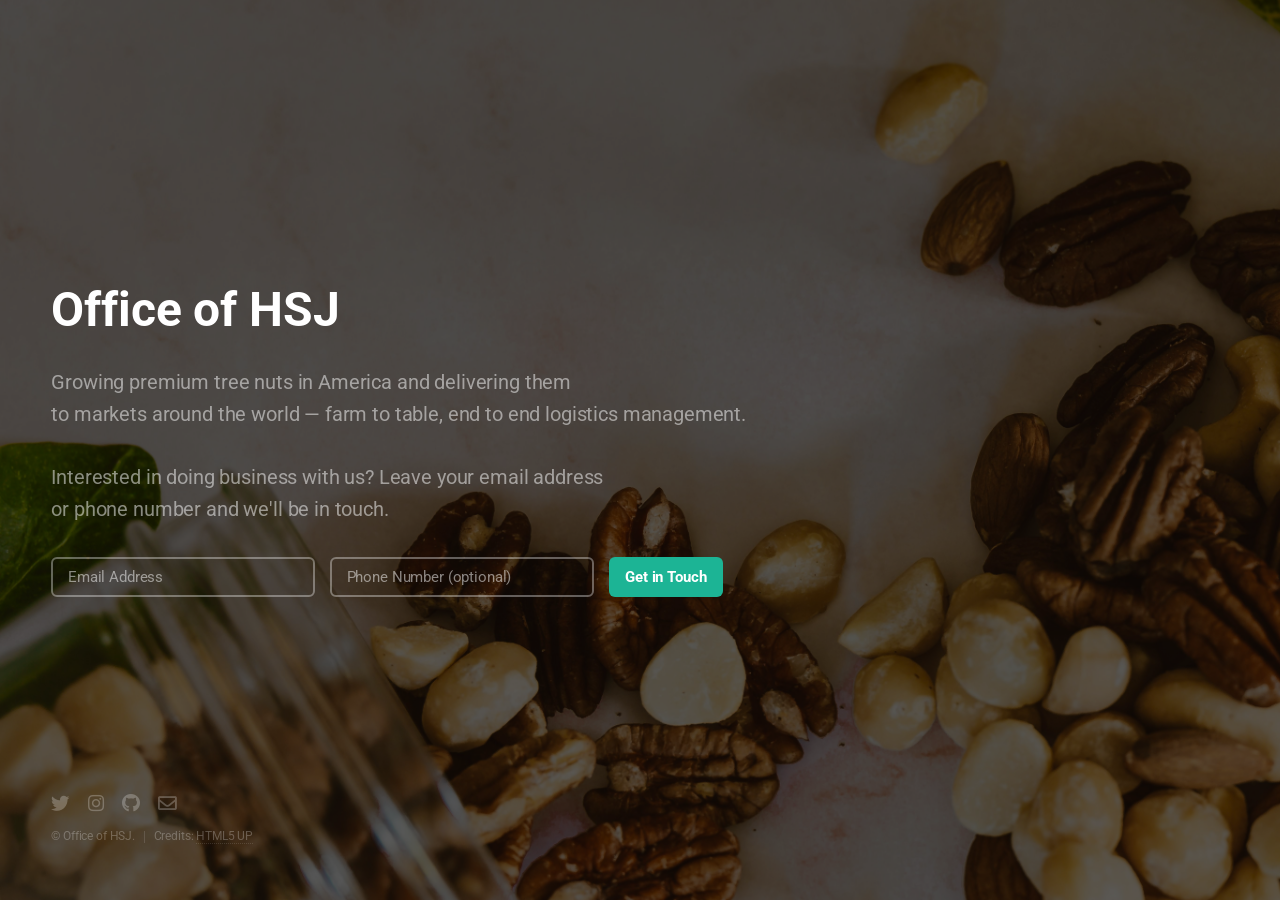
==== atn.html @ 4ea0081a "Add Office of HSJ landing page and move ATN to atn.html Restructures the site so index.html is now a" ====
<!DOCTYPE HTML>
<!--
	Eventually by HTML5 UP
	html5up.net | @ajlkn
	Free for personal and commercial use under the CCA 3.0 license (html5up.net/license)
-->
<html>
	<head>
		<title>Office of HSJ</title>
		<meta charset="utf-8" />
		<meta name="viewport" content="width=device-width, initial-scale=1, user-scalable=no" />
		<link rel="stylesheet" href="assets/css/main.css" />
	</head>
	<body class="is-preload">

		<!-- Header -->
			<header id="header">
				<h1>Office of HSJ</h1>
				<p>Growing premium tree nuts in America and delivering them<br />
				to markets around the world — farm to table, end to end logistics management.</p>
				<p>Interested in doing business with us? Leave your email address<br />
				or phone number and we'll be in touch.</p>
			</header>

		<!-- Signup Form -->
			<form id="signup-form" method="post" action="https://formspree.io/f/xlgoalpp">
				<input type="email" name="email" id="email" placeholder="Email Address" />
				<input type="tel" name="phone" id="phone" placeholder="Phone Number (optional)" />
				<input type="submit" value="Get in Touch" />
			</form>

		<!-- Footer -->
			<footer id="footer">
				<ul class="icons">
					<li><a href="#" class="icon brands fa-twitter"><span class="label">Twitter</span></a></li>
					<li><a href="#" class="icon brands fa-instagram"><span class="label">Instagram</span></a></li>
					<li><a href="#" class="icon brands fa-github"><span class="label">GitHub</span></a></li>
					<li><a href="#" class="icon fa-envelope"><span class="label">Email</span></a></li>
				</ul>
				<ul class="copyright">
					<li>&copy; Office of HSJ.</li><li>Credits: <a href="http://html5up.net">HTML5 UP</a></li>
				</ul>
			</footer>

		<!-- Scripts -->
			<script src="assets/js/main.js"></script>

	</body>
</html>
---- assets/css/main.css ----
@import url(fontawesome-all.min.css);
@import url("https://fonts.googleapis.com/css?family=Roboto:400,700");
/*
	Eventually by HTML5 UP
	html5up.net | @ajlkn
	Free for personal and commercial use under the CCA 3.0 license (html5up.net/license)
*/
html, body, div, span, applet, object,
iframe, h1, h2, h3, h4, h5, h6, p, blockquote,
pre, a, abbr, acronym, address, big, cite,
code, del, dfn, em, img, ins, kbd, q, s, samp,
small, strike, strong, sub, sup, tt, var, b,
u, i, center, dl, dt, dd, ol, ul, li, fieldset,
form, label, legend, table, caption, tbody,
tfoot, thead, tr, th, td, article, aside,
canvas, details, embed, figure, figcaption,
footer, header, hgroup, menu, nav, output, ruby,
section, summary, time, mark, audio, video {
  margin: 0;
  padding: 0;
  border: 0;
  font-size: 100%;
  font: inherit;
  vertical-align: baseline; }

article, aside, details, figcaption, figure,
footer, header, hgroup, menu, nav, section {
  display: block; }

body {
  line-height: 1; }

ol, ul {
  list-style: none; }

blockquote, q {
  quotes: none; }
  blockquote:before, blockquote:after, q:before, q:after {
    content: '';
    content: none; }

table {
  border-collapse: collapse;
  border-spacing: 0; }

body {
  -webkit-text-size-adjust: none; }

mark {
  background-color: transparent;
  color: inherit; }

input::-moz-focus-inner {
  border: 0;
  padding: 0; }

input, select, textarea {
  -moz-appearance: none;
  -webkit-appearance: none;
  -ms-appearance: none;
  appearance: none; }

/* Basic */
@-ms-viewport {
  width: device-width; }

body {
  -ms-overflow-style: scrollbar; }

@media screen and (max-width: 480px) {
  html, body {
    min-width: 320px; } }

html {
  box-sizing: border-box; }

*, *:before, *:after {
  box-sizing: inherit; }

html, body {
  height: 100%;
  overflow-x: hidden;
  width: 100%; }
  @media screen and (max-height: 640px) {
    html, body {
      height: auto;
      min-height: 100%; } }

body {
  display: -moz-flex;
  display: -webkit-flex;
  display: -ms-flex;
  display: flex;
  -moz-flex-direction: column;
  -webkit-flex-direction: column;
  -ms-flex-direction: column;
  flex-direction: column;
  -moz-justify-content: center;
  -webkit-justify-content: center;
  -ms-justify-content: center;
  justify-content: center;
  background-color: #000;
  padding: 6em 4em 4em 4em; }
  body.is-preload *, body.is-preload *:before, body.is-preload *:after {
    -moz-animation: none !important;
    -webkit-animation: none !important;
    -ms-animation: none !important;
    animation: none !important;
    -moz-transition: none !important;
    -webkit-transition: none !important;
    -ms-transition: none !important;
    transition: none !important; }
  body > * {
    position: relative;
    z-index: 2; }
  @media screen and (max-width: 1680px) {
    body {
      padding: 6em 3.5em 3.5em 3.5em; } }
  @media screen and (max-width: 736px) {
    body {
      padding: 5em 2em 2em 2em; } }
  @media screen and (max-width: 360px) {
    body {
      padding: 5em 1.25em 1.25em 1.25em; } }

/* BG */
#bg {
  -moz-transition: opacity 2s ease-in-out;
  -webkit-transition: opacity 2s ease-in-out;
  -ms-transition: opacity 2s ease-in-out;
  transition: opacity 2s ease-in-out;
  height: 100%;
  left: 0;
  opacity: 0.375;
  position: fixed;
  top: 0;
  width: 100%;
  z-index: 1; }
  #bg div {
    -moz-transition: opacity 3s ease;
    -webkit-transition: opacity 3s ease;
    -ms-transition: opacity 3s ease;
    transition: opacity 3s ease;
    background-size: cover;
    height: 100%;
    left: 0;
    opacity: 0;
    position: absolute;
    top: 0;
    visibility: hidden;
    width: 150%; }
    #bg div.visible {
      -moz-animation: bg 45s linear infinite;
      -webkit-animation: bg 45s linear infinite;
      -ms-animation: bg 45s linear infinite;
      animation: bg 45s linear infinite;
      opacity: 1;
      visibility: visible;
      z-index: 1; }
      #bg div.visible.top {
        z-index: 2; }
      @media screen and (max-width: 1280px) {
        #bg div.visible {
          -moz-animation: bg 29.25s linear infinite;
          -webkit-animation: bg 29.25s linear infinite;
          -ms-animation: bg 29.25s linear infinite;
          animation: bg 29.25s linear infinite; } }
      @media screen and (max-width: 736px) {
        #bg div.visible {
          -moz-animation: bg 18s linear infinite;
          -webkit-animation: bg 18s linear infinite;
          -ms-animation: bg 18s linear infinite;
          animation: bg 18s linear infinite; } }
    #bg div:only-child {
      -moz-animation-direction: alternate !important;
      -webkit-animation-direction: alternate !important;
      -ms-animation-direction: alternate !important;
      animation-direction: alternate !important; }
  body.is-preload #bg {
    opacity: 0; }

@-moz-keyframes bg {
  0% {
    -moz-transform: translateX(0);
    -webkit-transform: translateX(0);
    -ms-transform: translateX(0);
    transform: translateX(0); }
  100% {
    -moz-transform: translateX(-25%);
    -webkit-transform: translateX(-25%);
    -ms-transform: translateX(-25%);
    transform: translateX(-25%); } }

@-webkit-keyframes bg {
  0% {
    -moz-transform: translateX(0);
    -webkit-transform: translateX(0);
    -ms-transform: translateX(0);
    transform: translateX(0); }
  100% {
    -moz-transform: translateX(-25%);
    -webkit-transform: translateX(-25%);
    -ms-transform: translateX(-25%);
    transform: translateX(-25%); } }

@-ms-keyframes bg {
  0% {
    -moz-transform: translateX(0);
    -webkit-transform: translateX(0);
    -ms-transform: translateX(0);
    transform: translateX(0); }
  100% {
    -moz-transform: translateX(-25%);
    -webkit-transform: translateX(-25%);
    -ms-transform: translateX(-25%);
    transform: translateX(-25%); } }

@keyframes bg {
  0% {
    -moz-transform: translateX(0);
    -webkit-transform: translateX(0);
    -ms-transform: translateX(0);
    transform: translateX(0); }
  100% {
    -moz-transform: translateX(-25%);
    -webkit-transform: translateX(-25%);
    -ms-transform: translateX(-25%);
    transform: translateX(-25%); } }

/* Type */
body, input, select, textarea {
  color: rgba(255, 255, 255, 0.75);
  font-family: "Roboto", sans-serif;
  font-size: 16pt;
  font-weight: 400;
  letter-spacing: -0.01em;
  line-height: 1.65em; }
  @media screen and (max-width: 1680px) {
    body, input, select, textarea {
      font-size: 12pt; } }
  @media screen and (max-width: 1280px) {
    body, input, select, textarea {
      font-size: 11pt; } }
  @media screen and (max-width: 980px) {
    body, input, select, textarea {
      font-size: 12pt; } }
  @media screen and (max-width: 736px) {
    body, input, select, textarea {
      font-size: 12pt; } }
  @media screen and (max-width: 480px) {
    body, input, select, textarea {
      font-size: 12pt; } }

a {
  -moz-transition: border-bottom-color 0.2s ease, color 0.2s ease;
  -webkit-transition: border-bottom-color 0.2s ease, color 0.2s ease;
  -ms-transition: border-bottom-color 0.2s ease, color 0.2s ease;
  transition: border-bottom-color 0.2s ease, color 0.2s ease;
  border-bottom: dotted 1px rgba(255, 255, 255, 0.25);
  color: #1cb495;
  text-decoration: none; }
  a:hover {
    border-bottom-color: transparent;
    color: #1cb495 !important;
    text-decoration: none; }

strong, b {
  color: #fff;
  font-weight: 700; }

em, i {
  font-style: italic; }

p {
  margin: 0 0 2em 0; }

h1, h2, h3, h4, h5, h6 {
  color: #fff;
  font-weight: 700;
  line-height: 1em;
  margin: 0 0 1em 0; }
  h1 a, h2 a, h3 a, h4 a, h5 a, h6 a {
    color: inherit;
    text-decoration: none; }

h1 {
  font-size: 2.5em;
  line-height: 1.25em; }

h2 {
  font-size: 1.75em;
  line-height: 1.5em; }

h3 {
  font-size: 1.35em;
  line-height: 1.5em; }

h4 {
  font-size: 1.1em;
  line-height: 1.5em; }

h5 {
  font-size: 0.9em;
  line-height: 1.5em; }

h6 {
  font-size: 0.7em;
  line-height: 1.5em; }

sub {
  font-size: 0.8em;
  position: relative;
  top: 0.5em; }

sup {
  font-size: 0.8em;
  position: relative;
  top: -0.5em; }

blockquote {
  border-left: solid 8px rgba(255, 255, 255, 0.35);
  font-style: italic;
  margin: 0 0 2em 0;
  padding: 0.5em 0 0.5em 2em; }

code {
  background: rgba(255, 255, 255, 0.125);
  border-radius: 6px;
  border: solid 2px rgba(255, 255, 255, 0.35);
  font-family: "Courier New", monospace;
  font-size: 0.9em;
  margin: 0 0.25em;
  padding: 0.25em 0.65em; }

pre {
  -webkit-overflow-scrolling: touch;
  font-family: "Courier New", monospace;
  font-size: 0.9em;
  margin: 0 0 2em 0; }
  pre code {
    display: block;
    line-height: 1.75em;
    padding: 1em 1.5em;
    overflow-x: auto; }

hr {
  border: 0;
  border-bottom: solid 2px rgba(255, 255, 255, 0.35);
  margin: 2em 0; }
  hr.major {
    margin: 3em 0; }

/* Section/Article */
section.special, article.special {
  text-align: center; }

header p {
  color: rgba(255, 255, 255, 0.5);
  position: relative;
  margin: 0 0 1.5em 0; }

header h2 + p {
  font-size: 1.25em;
  margin-top: -1em;
  line-height: 1.5em; }

header h3 + p {
  font-size: 1.1em;
  margin-top: -0.8em;
  line-height: 1.5em; }

header h4 + p,
header h5 + p,
header h6 + p {
  font-size: 0.9em;
  margin-top: -0.6em;
  line-height: 1.5em; }

@media screen and (max-width: 980px) {
  header br {
    display: none; } }

@media screen and (max-width: 736px) {
  header br {
    display: inline; } }

@media screen and (max-width: 480px) {
  header br {
    display: none; } }

/* Icon */
.icon {
  text-decoration: none;
  border-bottom: none;
  position: relative; }
  .icon:before {
    -moz-osx-font-smoothing: grayscale;
    -webkit-font-smoothing: antialiased;
    display: inline-block;
    font-style: normal;
    font-variant: normal;
    text-rendering: auto;
    line-height: 1;
    text-transform: none !important;
    font-family: 'Font Awesome 5 Free';
    font-weight: 400; }
  .icon > .label {
    display: none; }
  .icon:before {
    line-height: inherit; }
  .icon.solid:before {
    font-weight: 900; }
  .icon.brands:before {
    font-family: 'Font Awesome 5 Brands'; }

/* List */
ol {
  list-style: decimal;
  margin: 0 0 2em 0;
  padding-left: 1.25em; }
  ol li {
    padding-left: 0.25em; }

ul {
  list-style: disc;
  margin: 0 0 2em 0;
  padding-left: 1em; }
  ul li {
    padding-left: 0.5em; }

/* Icons */
ul.icons {
  cursor: default;
  list-style: none;
  padding-left: 0; }
  ul.icons li {
    display: inline-block;
    padding: 0 1em 0 0; }
    ul.icons li:last-child {
      padding-right: 0; }
    ul.icons li .icon:before {
      font-size: 1.25em; }
    ul.icons li a {
      color: inherit; }

/* Form */
form {
  margin: 0 0 2em 0; }
  form .message {
    text-decoration: none;
    -moz-transition: opacity 0.2s ease-in-out, -moz-transform 0.2s ease-in-out;
    -webkit-transition: opacity 0.2s ease-in-out, -webkit-transform 0.2s ease-in-out;
    -ms-transition: opacity 0.2s ease-in-out, -ms-transform 0.2s ease-in-out;
    transition: opacity 0.2s ease-in-out, transform 0.2s ease-in-out;
    -moz-transform: scale(1.05);
    -webkit-transform: scale(1.05);
    -ms-transform: scale(1.05);
    transform: scale(1.05);
    height: 2.75em;
    line-height: 2.75em;
    opacity: 0; }
    form .message:before {
      -moz-osx-font-smoothing: grayscale;
      -webkit-font-smoothing: antialiased;
      display: inline-block;
      font-style: normal;
      font-variant: normal;
      text-rendering: auto;
      line-height: 1;
      text-transform: none !important;
      font-family: 'Font Awesome 5 Free';
      font-weight: 900; }
    form .message:before {
      margin-right: 0.5em; }
    form .message.visible {
      -moz-transform: scale(1);
      -webkit-transform: scale(1);
      -ms-transform: scale(1);
      transform: scale(1);
      opacity: 1; }
    form .message.success {
      color: #1cb495; }
      form .message.success:before {
        content: '\f00c'; }
    form .message.failure {
      color: #ff2361; }
      form .message.failure:before {
        content: '\f119'; }

label {
  color: #fff;
  display: block;
  font-size: 0.9em;
  font-weight: 700;
  margin: 0 0 1em 0; }

@-moz-keyframes focus {
  0% {
    -moz-transform: scale(1);
    -webkit-transform: scale(1);
    -ms-transform: scale(1);
    transform: scale(1); }
  50% {
    -moz-transform: scale(1.025);
    -webkit-transform: scale(1.025);
    -ms-transform: scale(1.025);
    transform: scale(1.025); }
  100% {
    -moz-transform: scale(1);
    -webkit-transform: scale(1);
    -ms-transform: scale(1);
    transform: scale(1); } }

@-webkit-keyframes focus {
  0% {
    -moz-transform: scale(1);
    -webkit-transform: scale(1);
    -ms-transform: scale(1);
    transform: scale(1); }
  50% {
    -moz-transform: scale(1.025);
    -webkit-transform: scale(1.025);
    -ms-transform: scale(1.025);
    transform: scale(1.025); }
  100% {
    -moz-transform: scale(1);
    -webkit-transform: scale(1);
    -ms-transform: scale(1);
    transform: scale(1); } }

@-ms-keyframes focus {
  0% {
    -moz-transform: scale(1);
    -webkit-transform: scale(1);
    -ms-transform: scale(1);
    transform: scale(1); }
  50% {
    -moz-transform: scale(1.025);
    -webkit-transform: scale(1.025);
    -ms-transform: scale(1.025);
    transform: scale(1.025); }
  100% {
    -moz-transform: scale(1);
    -webkit-transform: scale(1);
    -ms-transform: scale(1);
    transform: scale(1); } }

@keyframes focus {
  0% {
    -moz-transform: scale(1);
    -webkit-transform: scale(1);
    -ms-transform: scale(1);
    transform: scale(1); }
  50% {
    -moz-transform: scale(1.025);
    -webkit-transform: scale(1.025);
    -ms-transform: scale(1.025);
    transform: scale(1.025); }
  100% {
    -moz-transform: scale(1);
    -webkit-transform: scale(1);
    -ms-transform: scale(1);
    transform: scale(1); } }

input[type="text"],
input[type="password"],
input[type="email"],
input[type="tel"],
select,
textarea {
  -moz-appearance: none;
  -webkit-appearance: none;
  -ms-appearance: none;
  appearance: none;
  -moz-transform: scale(1);
  -webkit-transform: scale(1);
  -ms-transform: scale(1);
  transform: scale(1);
  -moz-transition: border-color 0.2s ease, background-color 0.2s ease;
  -webkit-transition: border-color 0.2s ease, background-color 0.2s ease;
  -ms-transition: border-color 0.2s ease, background-color 0.2s ease;
  transition: border-color 0.2s ease, background-color 0.2s ease;
  background-color: transparent;
  border-radius: 6px;
  border: none;
  border: solid 2px rgba(255, 255, 255, 0.35);
  color: inherit;
  display: block;
  outline: 0;
  padding: 0 1em;
  text-decoration: none;
  width: 100%; }
  input[type="text"]:invalid,
  input[type="password"]:invalid,
  input[type="email"]:invalid,
  input[type="tel"]:invalid,
  select:invalid,
  textarea:invalid {
    box-shadow: none; }
  input[type="text"]:focus,
  input[type="password"]:focus,
  input[type="email"]:focus,
  input[type="tel"]:focus,
  select:focus,
  textarea:focus {
    -moz-animation: focus 0.1s;
    -webkit-animation: focus 0.1s;
    -ms-animation: focus 0.1s;
    animation: focus 0.1s;
    background-color: rgba(255, 255, 255, 0.125);
    border-color: #1cb495; }

select {
  background-image: url("data:image/svg+xml;charset=utf8,%3Csvg xmlns='http://www.w3.org/2000/svg' width='40' height='40' preserveAspectRatio='none' viewBox='0 0 40 40'%3E%3Cpath d='M9.4,12.3l10.4,10.4l10.4-10.4c0.2-0.2,0.5-0.4,0.9-0.4c0.3,0,0.6,0.1,0.9,0.4l3.3,3.3c0.2,0.2,0.4,0.5,0.4,0.9 c0,0.4-0.1,0.6-0.4,0.9L20.7,31.9c-0.2,0.2-0.5,0.4-0.9,0.4c-0.3,0-0.6-0.1-0.9-0.4L4.3,17.3c-0.2-0.2-0.4-0.5-0.4-0.9 c0-0.4,0.1-0.6,0.4-0.9l3.3-3.3c0.2-0.2,0.5-0.4,0.9-0.4S9.1,12.1,9.4,12.3z' fill='rgba(255, 255, 255, 0.35)' /%3E%3C/svg%3E");
  background-size: 1.25rem;
  background-repeat: no-repeat;
  background-position: calc(100% - 1rem) center;
  height: 2.75em;
  padding-right: 2.75em;
  text-overflow: ellipsis; }
  select option {
    color: #fff;
    background: #000; }
  select:focus::-ms-value {
    background-color: transparent; }
  select::-ms-expand {
    display: none; }

input[type="text"],
input[type="password"],
input[type="email"],
input[type="tel"],
select {
  height: 2.75em; }

textarea {
  padding: 0.75em 1em; }

input[type="checkbox"],
input[type="radio"] {
  -moz-appearance: none;
  -webkit-appearance: none;
  -ms-appearance: none;
  appearance: none;
  display: block;
  float: left;
  margin-right: -2em;
  opacity: 0;
  width: 1em;
  z-index: -1; }
  input[type="checkbox"] + label,
  input[type="radio"] + label {
    text-decoration: none;
    color: rgba(255, 255, 255, 0.75);
    cursor: pointer;
    display: inline-block;
    font-size: 1em;
    font-weight: 400;
    padding-left: 2.4em;
    padding-right: 0.75em;
    position: relative; }
    input[type="checkbox"] + label:before,
    input[type="radio"] + label:before {
      -moz-osx-font-smoothing: grayscale;
      -webkit-font-smoothing: antialiased;
      display: inline-block;
      font-style: normal;
      font-variant: normal;
      text-rendering: auto;
      line-height: 1;
      text-transform: none !important;
      font-family: 'Font Awesome 5 Free';
      font-weight: 900; }
    input[type="checkbox"] + label:before,
    input[type="radio"] + label:before {
      background: rgba(255, 255, 255, 0.125);
      border-radius: 6px;
      border: solid 2px rgba(255, 255, 255, 0.35);
      content: '';
      display: inline-block;
      font-size: 0.8em;
      height: 1.65em;
      left: 0;
      line-height: 1.65em;
      position: absolute;
      text-align: center;
      top: 0;
      width: 1.65em; }
  input[type="checkbox"]:checked + label:before,
  input[type="radio"]:checked + label:before {
    background: #1cb495;
    border-color: #1cb495;
    color: #ffffff;
    content: '\f00c'; }
  input[type="checkbox"]:focus + label:before,
  input[type="radio"]:focus + label:before {
    border-color: #1cb495;
    box-shadow: 0 0 0 2px #1cb495; }

input[type="checkbox"] + label:before {
  border-radius: 6px; }

input[type="radio"] + label:before {
  border-radius: 100%; }

::-webkit-input-placeholder {
  color: rgba(255, 255, 255, 0.5) !important;
  opacity: 1.0; }

:-moz-placeholder {
  color: rgba(255, 255, 255, 0.5) !important;
  opacity: 1.0; }

::-moz-placeholder {
  color: rgba(255, 255, 255, 0.5) !important;
  opacity: 1.0; }

:-ms-input-placeholder {
  color: rgba(255, 255, 255, 0.5) !important;
  opacity: 1.0; }

.formerize-placeholder {
  color: rgba(255, 255, 255, 0.5) !important;
  opacity: 1.0; }

/* Button */
input[type="submit"],
input[type="reset"],
input[type="button"],
button,
.button {
  -moz-appearance: none;
  -webkit-appearance: none;
  -ms-appearance: none;
  appearance: none;
  -moz-transition: background-color 0.2s ease-in-out, color 0.2s ease-in-out, opacity 0.2s ease-in-out;
  -webkit-transition: background-color 0.2s ease-in-out, color 0.2s ease-in-out, opacity 0.2s ease-in-out;
  -ms-transition: background-color 0.2s ease-in-out, color 0.2s ease-in-out, opacity 0.2s ease-in-out;
  transition: background-color 0.2s ease-in-out, color 0.2s ease-in-out, opacity 0.2s ease-in-out;
  background-color: #1cb495;
  border-radius: 6px;
  border: 0;
  color: #ffffff !important;
  cursor: pointer;
  display: inline-block;
  font-weight: 700;
  height: 2.75em;
  line-height: 2.75em;
  padding: 0 1.125em;
  text-align: center;
  text-decoration: none;
  white-space: nowrap; }
  input[type="submit"]:hover,
  input[type="reset"]:hover,
  input[type="button"]:hover,
  button:hover,
  .button:hover {
    background-color: #1fcaa7; }
  input[type="submit"]:active,
  input[type="reset"]:active,
  input[type="button"]:active,
  button:active,
  .button:active {
    background-color: #199e83; }
  input[type="submit"].disabled, input[type="submit"]:disabled,
  input[type="reset"].disabled,
  input[type="reset"]:disabled,
  input[type="button"].disabled,
  input[type="button"]:disabled,
  button.disabled,
  button:disabled,
  .button.disabled,
  .button:disabled {
    opacity: 0.5; }
  @media screen and (max-width: 480px) {
    input[type="submit"],
    input[type="reset"],
    input[type="button"],
    button,
    .button {
      padding: 0; } }

/* Header */
#header h1 {
  font-size: 3.25em;
  margin: 0 0 0.55em 0; }

#header p {
  font-size: 1.35em;
  line-height: 1.65em; }

#header a {
  color: inherit; }

@media screen and (max-width: 736px) {
  #header h1 {
    font-size: 2em; }
  #header p {
    font-size: 1em; } }

@media screen and (max-width: 480px) {
  #header {
    margin: 0 0 1em 0; } }

/* Signup Form */
#signup-form {
  display: -moz-flex;
  display: -webkit-flex;
  display: -ms-flex;
  display: flex;
  position: relative;
  margin-bottom: 4em; }
  #signup-form input[type="text"],
  #signup-form input[type="password"],
  #signup-form input[type="email"],
  #signup-form input[type="tel"] {
    width: 18em; }
  #signup-form > * {
    margin: 0 0 0 1em; }
  #signup-form > :first-child {
    margin: 0 0 0 0; }
  @media screen and (max-width: 480px) {
    #signup-form {
      -moz-flex-direction: column;
      -webkit-flex-direction: column;
      -ms-flex-direction: column;
      flex-direction: column; }
      #signup-form input[type="text"],
      #signup-form input[type="password"],
      #signup-form input[type="email"],
      #signup-form input[type="tel"] {
        width: 100%; }
      #signup-form > * {
        margin: 1.25em 0 0 0; }
      #signup-form .message {
        bottom: -1.5em;
        font-size: 0.9em;
        height: 1em;
        left: 0;
        line-height: inherit;
        margin-top: 0;
        position: absolute; } }

/* Footer */
#footer {
  -moz-transition: opacity 0.5s ease-in-out;
  -webkit-transition: opacity 0.5s ease-in-out;
  -ms-transition: opacity 0.5s ease-in-out;
  transition: opacity 0.5s ease-in-out;
  bottom: 4em;
  color: rgba(255, 255, 255, 0.5);
  left: 4em;
  opacity: 0.5;
  position: absolute; }
  #footer .icons {
    margin: 0 0 0.5em 0; }
  #footer .copyright {
    font-size: 0.8em;
    list-style: none;
    padding: 0; }
    #footer .copyright li {
      border-left: solid 1px rgba(255, 255, 255, 0.25);
      display: inline-block;
      line-height: 1em;
      margin: 0 0 0 0.75em;
      padding: 0 0 0 0.75em; }
      #footer .copyright li:first-child {
        border-left: 0;
        margin-left: 0;
        padding-left: 0; }
    #footer .copyright a {
      color: inherit; }
  #footer:hover {
    opacity: 1; }
  #footer > :last-child {
    margin-bottom: 0; }
  @media screen and (max-width: 1680px) {
    #footer {
      bottom: 3.5em;
      left: 3.5em; } }
  @media screen and (max-width: 736px) {
    #footer {
      bottom: 2em;
      left: 2em; } }
  @media screen and (max-width: 360px) {
    #footer {
      bottom: 1.25em;
      left: 1.25em; } }
  @media screen and (max-height: 640px) {
    #footer {
      bottom: auto;
      left: auto;
      margin: 1em 0 0 0;
      position: relative; } }
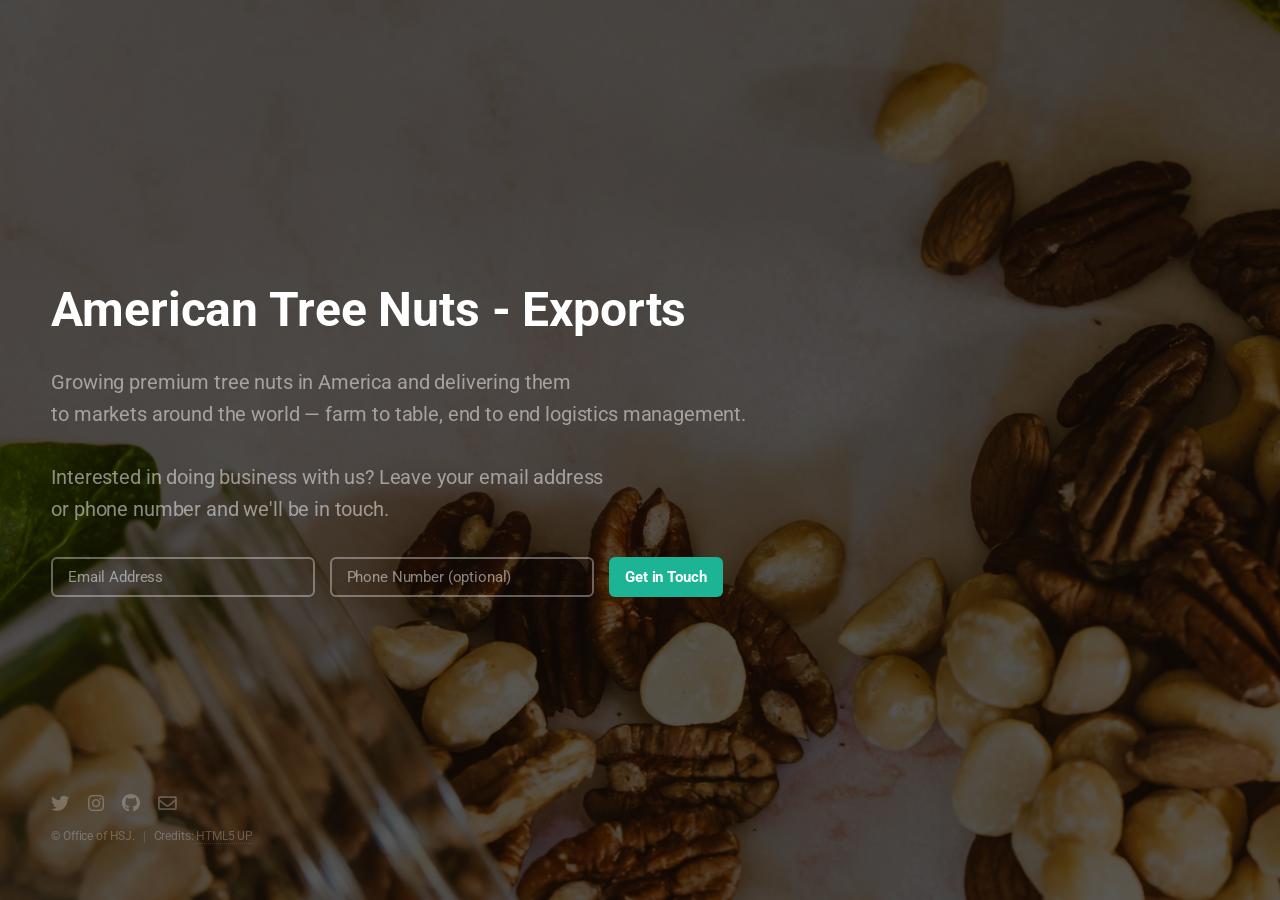
==== commit 46e99745: "Update atn.html title and header to "American Tree Nuts - Exports" Co-Authored-By: Claude Sonnet 4.6" ====
--- a/atn.html
+++ b/atn.html
@@ -6,7 +6,7 @@
 -->
 <html>
 	<head>
-		<title>Office of HSJ</title>
+		<title>American Tree Nuts - Exports</title>
 		<meta charset="utf-8" />
 		<meta name="viewport" content="width=device-width, initial-scale=1, user-scalable=no" />
 		<link rel="stylesheet" href="assets/css/main.css" />
@@ -15,7 +15,7 @@
 
 		<!-- Header -->
 			<header id="header">
-				<h1>Office of HSJ</h1>
+				<h1>American Tree Nuts - Exports</h1>
 				<p>Growing premium tree nuts in America and delivering them<br />
 				to markets around the world — farm to table, end to end logistics management.</p>
 				<p>Interested in doing business with us? Leave your email address<br />
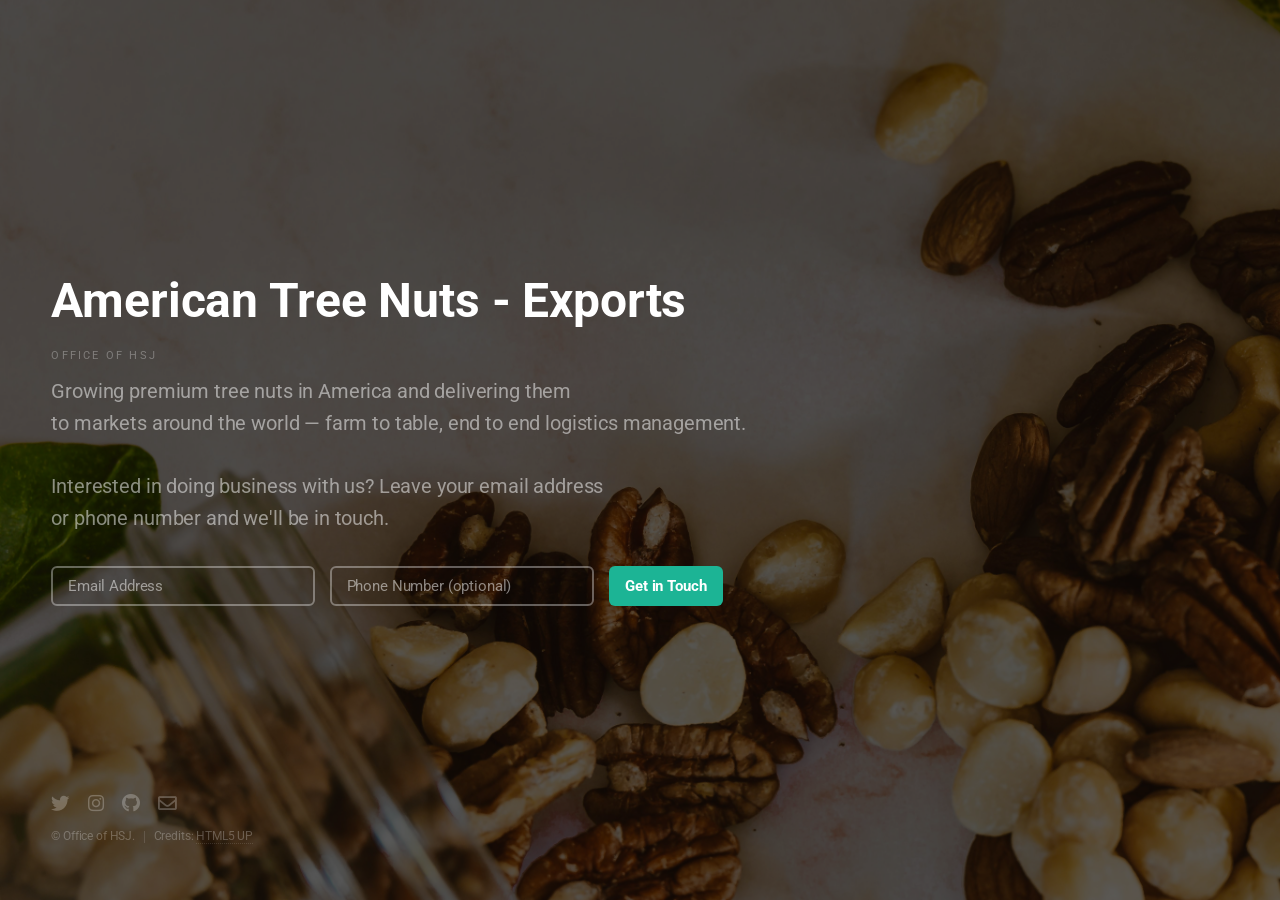
==== commit d13d9f40: "Show "Office of HSJ" as parent brand below ATN heading in atn.html Co-Authored-By: Claude Sonnet 4.6" ====
--- a/atn.html
+++ b/atn.html
@@ -16,6 +16,7 @@
 		<!-- Header -->
 			<header id="header">
 				<h1>American Tree Nuts - Exports</h1>
+				<p style="font-size:0.75em; letter-spacing:0.2em; text-transform:uppercase; opacity:0.6; margin:-1em 0 1em;">Office of HSJ</p>
 				<p>Growing premium tree nuts in America and delivering them<br />
 				to markets around the world — farm to table, end to end logistics management.</p>
 				<p>Interested in doing business with us? Leave your email address<br />
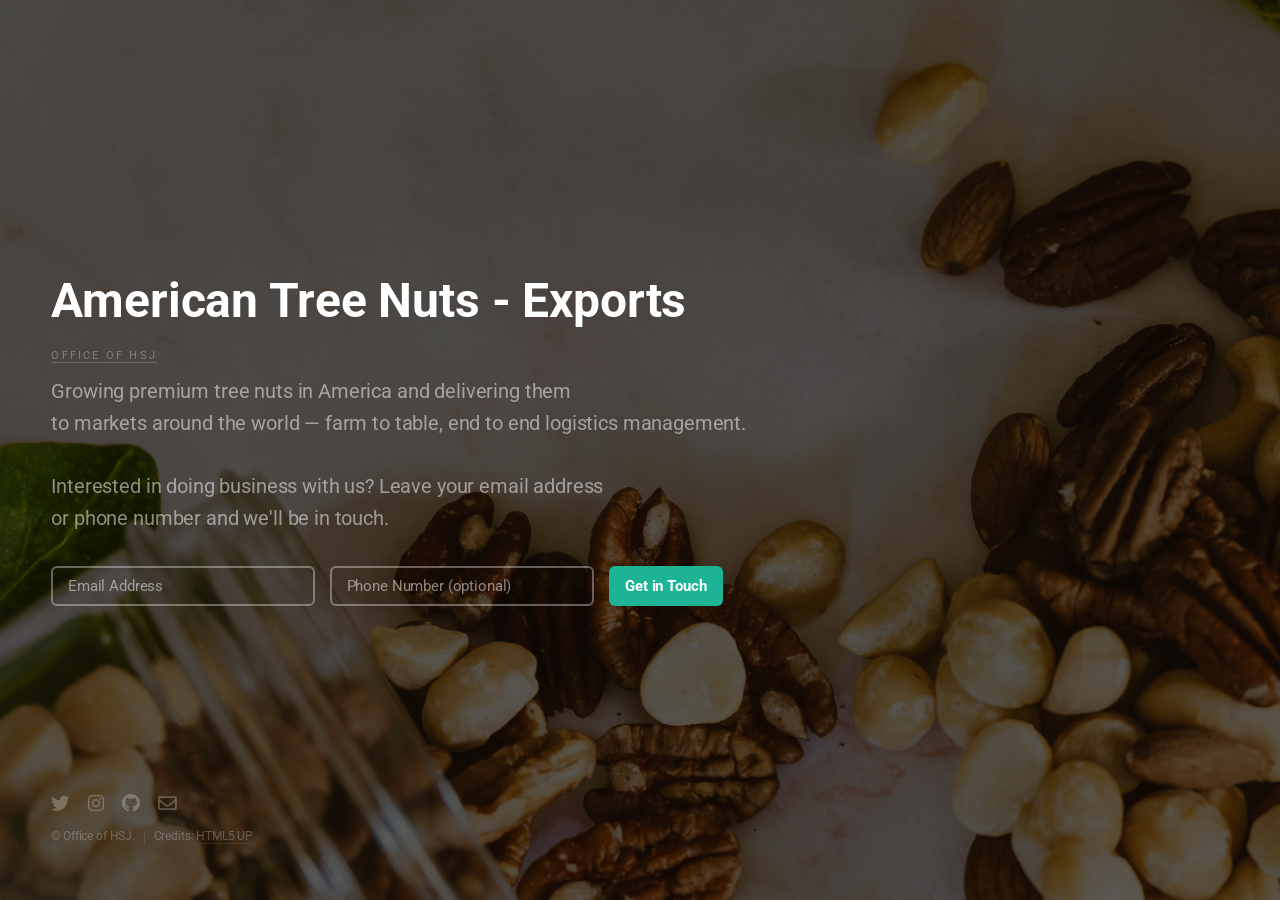
==== commit a30982f2: "Make "Office of HSJ" label a link back to the landing page in atn.html Co-Authored-By: Claude Sonnet" ====
--- a/atn.html
+++ b/atn.html
@@ -16,7 +16,7 @@
 		<!-- Header -->
 			<header id="header">
 				<h1>American Tree Nuts - Exports</h1>
-				<p style="font-size:0.75em; letter-spacing:0.2em; text-transform:uppercase; opacity:0.6; margin:-1em 0 1em;">Office of HSJ</p>
+				<p style="font-size:0.75em; letter-spacing:0.2em; text-transform:uppercase; opacity:0.6; margin:-1em 0 1em;"><a href="index.html" style="color:inherit; text-decoration:none; border-bottom:1px solid rgba(255,255,255,0.3);">Office of HSJ</a></p>
 				<p>Growing premium tree nuts in America and delivering them<br />
 				to markets around the world — farm to table, end to end logistics management.</p>
 				<p>Interested in doing business with us? Leave your email address<br />
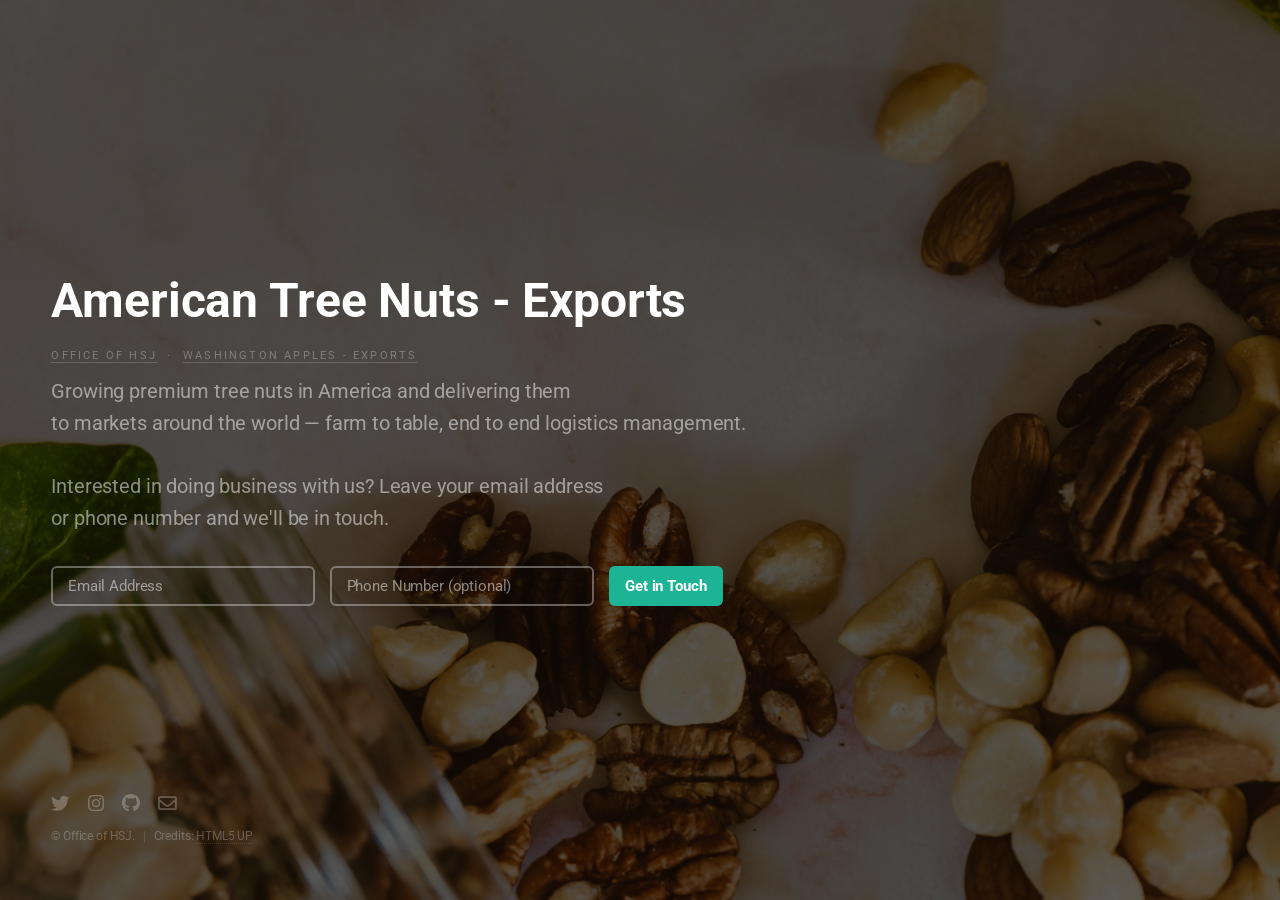
==== commit 73363c1e: "Add cross-links between business pages on atn.html and wa.html Co-Authored-By: Claude Sonnet 4.6 <no" ====
--- a/atn.html
+++ b/atn.html
@@ -16,7 +16,7 @@
 		<!-- Header -->
 			<header id="header">
 				<h1>American Tree Nuts - Exports</h1>
-				<p style="font-size:0.75em; letter-spacing:0.2em; text-transform:uppercase; opacity:0.6; margin:-1em 0 1em;"><a href="index.html" style="color:inherit; text-decoration:none; border-bottom:1px solid rgba(255,255,255,0.3);">Office of HSJ</a></p>
+				<p style="font-size:0.75em; letter-spacing:0.2em; text-transform:uppercase; opacity:0.6; margin:-1em 0 1em;"><a href="index.html" style="color:inherit; text-decoration:none; border-bottom:1px solid rgba(255,255,255,0.3);">Office of HSJ</a> &nbsp;·&nbsp; <a href="wa.html" style="color:inherit; text-decoration:none; border-bottom:1px solid rgba(255,255,255,0.3);">Washington Apples - Exports</a></p>
 				<p>Growing premium tree nuts in America and delivering them<br />
 				to markets around the world — farm to table, end to end logistics management.</p>
 				<p>Interested in doing business with us? Leave your email address<br />
